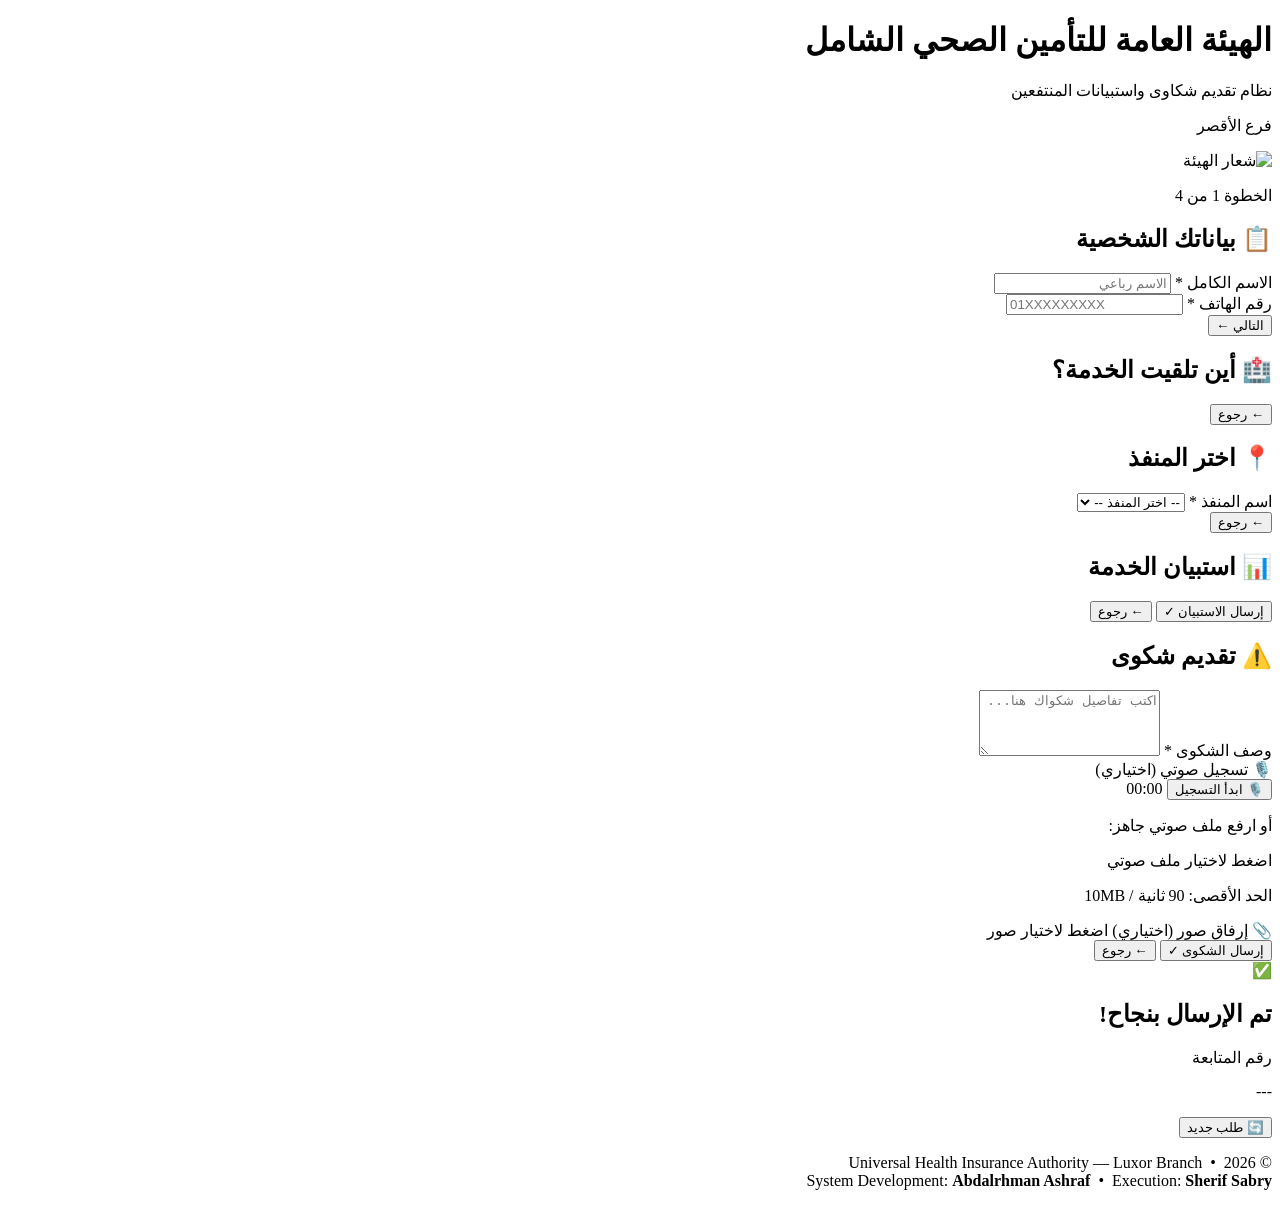
==== index.html @ 2ef4ee2d "Add files via upload" ====
<!DOCTYPE html>
<html lang="ar" dir="rtl">
<head>
<meta charset="UTF-8">
<meta name="viewport" content="width=device-width,initial-scale=1,maximum-scale=1">
<meta name="theme-color" content="#0056B3">
<title>التأمين الصحي الشامل — فرع الأقصر</title>
<link rel="stylesheet" href="styles.css">
</head>
<body>

<header class="app-header">
  <div class="header-inner">

    <!-- النصوص على اليمين -->
    <div class="hdr-text">
      <h1>الهيئة العامة للتأمين الصحي الشامل</h1>
      <p class="hdr-sub">نظام تقديم شكاوى واستبيانات المنتفعين</p>
      <p class="hdr-branch" id="branchName">فرع الأقصر</p>
    </div>

    <!-- اللوجو على اليسار -->
    <div class="logo-wrap">
      <img src="https://upload.wikimedia.org/wikipedia/ar/a/ab/%D8%A7%D9%84%D9%87%D9%8A%D8%A6%D8%A9_%D8%A7%D9%84%D8%B9%D8%A7%D9%85%D8%A9_%D9%84%D9%84%D8%AA%D8%A3%D9%85%D9%8A%D9%86_%D8%A7%D9%84%D8%B5%D8%AD%D9%8A_%D8%A7%D9%84%D8%B4%D8%A7%D9%85%D9%84_%28%D9%85%D8%B5%D8%B1%29.png"
           alt="شعار الهيئة" class="logo-img">
    </div>

  </div>
  <div class="progress-wrap">
    <div class="progress-bar" id="progressBar" style="width:25%"></div>
  </div>
  <p class="steps-label" id="stepLabel">الخطوة 1 من 4</p>
</header>


<div class="container">

  <!-- STEP 1 -->
  <div class="card step active" id="step1">
    <h2>📋 بياناتك الشخصية</h2>

    <div class="form-group">
      <label>الاسم الكامل <span class="req">*</span></label>
      <input type="text" id="name" placeholder="الاسم رباعي">
      <span class="field-err" id="err-name"></span>
    </div>
    <div class="form-group">
      <label>رقم الهاتف <span class="req">*</span></label>
      <input type="tel" id="phone" maxlength="11" placeholder="01XXXXXXXXX" inputmode="numeric">
      <span class="field-err" id="err-phone"></span>
    </div>
    <button class="btn-primary" onclick="goStep2()">التالي ←</button>
  </div>

  <!-- STEP 2 -->
  <div class="card step" id="step2">
    <h2>🏥 أين تلقيت الخدمة؟</h2>
    <div class="category-grid" id="categoryGrid">
      <div class="loading-inline"><div class="spinner sm"></div></div>
    </div>
    <button class="btn-ghost" onclick="goStep(1)">← رجوع</button>
  </div>

  <!-- STEP 3 -->
  <div class="card step" id="step3">
    <h2>📍 اختر المنفذ</h2>
    <div class="form-group">
      <label>اسم المنفذ <span class="req">*</span></label>
      <select id="providerSelect" onchange="providerChanged()">
        <option value="">-- اختر المنفذ --</option>
      </select>
    </div>
    <div class="action-btns" id="actionBtns" style="display:none">
      <button class="btn-survey" onclick="goSurvey()">
        <span class="ab-icon">📊</span>
        <span class="ab-title">استبيان الخدمة</span>
        <span class="ab-sub">دقيقتان فقط</span>
      </button>
      <button class="btn-complaint" onclick="goComplaint()">
        <span class="ab-icon">⚠️</span>
        <span class="ab-title">تقديم شكوى</span>
        <span class="ab-sub">نتابع خلال 48 ساعة</span>
      </button>
    </div>
    <button class="btn-ghost" onclick="goStep(2)">← رجوع</button>
  </div>

  <!-- STEP 4A: استبيان -->
  <div class="card step" id="step4survey">
    <h2>📊 استبيان الخدمة</h2>
    <div id="surveyQuestions">
      <div class="loading-inline"><div class="spinner sm"></div></div>
    </div>
    <button class="btn-primary" id="surveyBtn" onclick="submitSurvey()">إرسال الاستبيان ✓</button>
    <button class="btn-ghost" onclick="goStep(3)">← رجوع</button>
  </div>

  <!-- STEP 4B: شكوى -->
  <div class="card step" id="step4complaint">
    <h2>⚠️ تقديم شكوى</h2>
    <div class="form-group">
      <label>وصف الشكوى <span class="req">*</span></label>
      <textarea id="complaintText" rows="4" placeholder="اكتب تفاصيل شكواك هنا..."></textarea>
    </div>
    <div class="audio-section">
      <label>🎙️ تسجيل صوتي (اختياري)</label>
      <div class="audio-controls">
        <button class="btn-mic" id="micBtn" onclick="toggleRecord()">🎙️ ابدأ التسجيل</button>
        <span class="rec-timer" id="recTimer">00:00</span>
      </div>
      <audio id="audioPlayer" controls style="display:none;width:100%;margin-top:8px"></audio>
      <p class="hint">أو ارفع ملف صوتي جاهز:</p>
      <label class="upload-area" for="audioFileInput">
        <span id="audioFileLabel">اضغط لاختيار ملف صوتي</span>
        <input type="file" id="audioFileInput" accept="audio/*" capture="user"
               style="display:none" onchange="handleAudioFile(this)">
      </label>
      <p class="hint">الحد الأقصى: 90 ثانية / 10MB</p>
    </div>
    <div class="form-group">
      <label>📎 إرفاق صور (اختياري)</label>
      <label class="upload-area" for="imgInput">
        <span id="uploadLabel">اضغط لاختيار صور</span>
        <input type="file" id="imgInput" accept="image/*" multiple
               style="display:none" onchange="previewImages()">
      </label>
      <div id="previewContainer" class="preview-grid"></div>
    </div>
    <button class="btn-primary" id="complaintBtn" onclick="submitComplaint()">إرسال الشكوى ✓</button>
    <button class="btn-ghost" onclick="goStep(3)">← رجوع</button>
  </div>

  <!-- SUCCESS -->
  <div class="card step" id="stepSuccess">
    <div class="success-screen">
      <div class="success-icon">✅</div>
      <h2 id="successTitle">تم الإرسال بنجاح!</h2>
      <div class="ticket-box">
        <p>رقم المتابعة</p>
        <div id="ticketId" class="ticket-num">---</div>
      </div>
      <p id="successMsg" class="success-msg"></p>
      <button class="btn-primary" onclick="resetApp()">🔄 طلب جديد</button>
    </div>
  </div>

</div>

<div id="loadingOverlay" class="loading-overlay" style="display:none">
  <div class="loading-box"><div class="spinner"></div><p>جارٍ الإرسال...</p></div>
</div>

<footer class="app-footer">
  <div class="footer-inner">
    <span class="footer-rule"></span>
    <p class="footer-txt">
      &copy; 2026 &nbsp;&bull;&nbsp; Universal Health Insurance Authority &mdash; Luxor Branch<br>
      System Development: <strong>Abdalrhman Ashraf</strong> &nbsp;&bull;&nbsp; Execution: <strong>Sherif Sabry</strong>
    </p>
    <span class="footer-rule"></span>
  </div>
</footer>

<script src="config.js?v=4"></script>
<script src="data.js"></script>
<script src="scripts.js"></script>
</body>
</html>
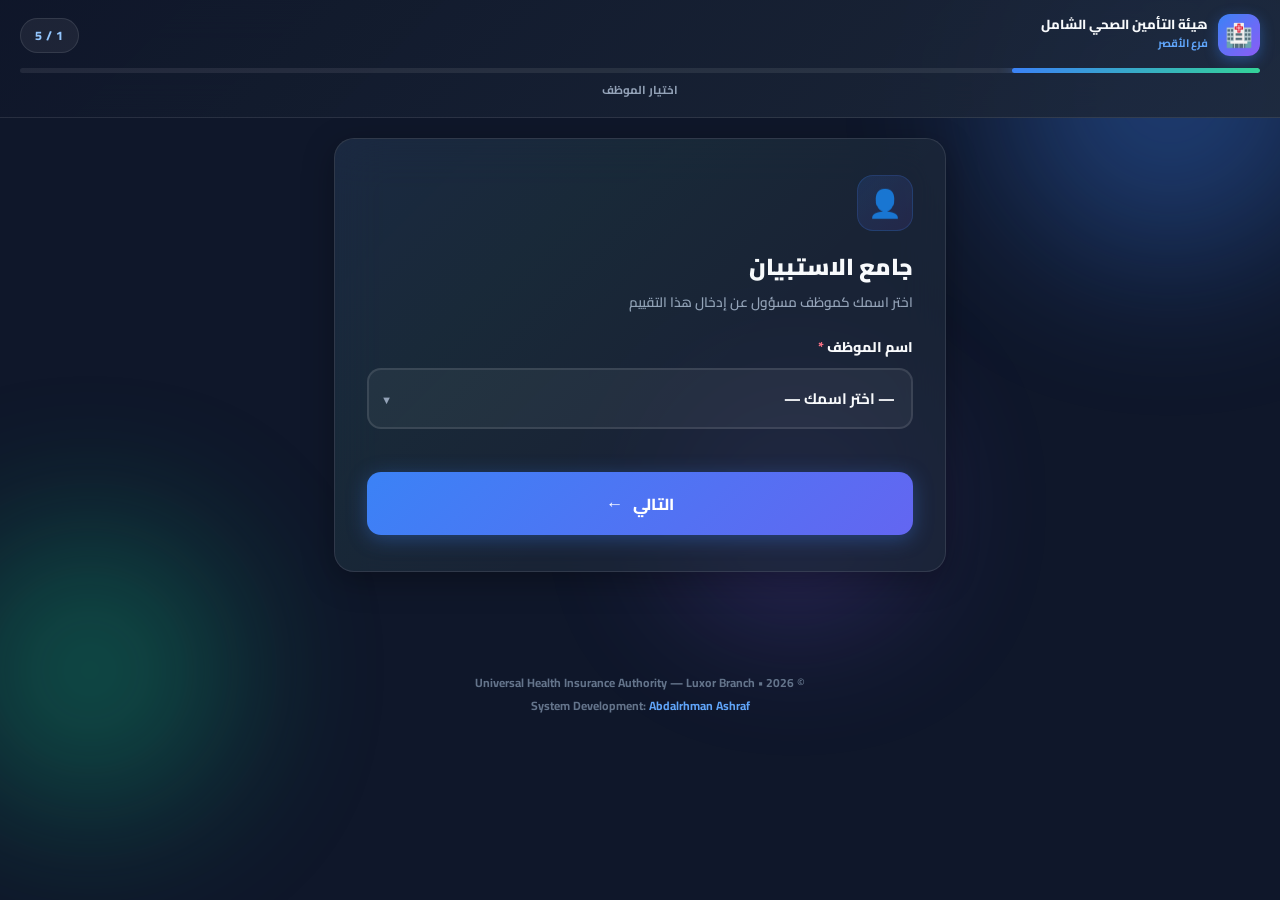
==== commit 60bb521a: "Add files via upload" ====
--- a/index.html
+++ b/index.html
@@ -1,168 +1,167 @@
 <!DOCTYPE html>
 <html lang="ar" dir="rtl">
 <head>
-<meta charset="UTF-8">
-<meta name="viewport" content="width=device-width,initial-scale=1,maximum-scale=1">
-<meta name="theme-color" content="#0056B3">
-<title>التأمين الصحي الشامل — فرع الأقصر</title>
-<link rel="stylesheet" href="styles.css">
+  <meta charset="UTF-8">
+  <meta name="viewport" content="width=device-width, initial-scale=1.0, maximum-scale=5.0, user-scalable=yes">
+  <meta name="theme-color" content="#0F172A">
+  <meta name="apple-mobile-web-app-capable" content="yes">
+  <meta name="apple-mobile-web-app-status-bar-style" content="black-translucent">
+  <title>استبيان رضا المنتفعين — UHIA الأقصر</title>
+  <meta name="description" content="نظام تقييم رضا المنتفعين — الهيئة العامة للتأمين الصحي الشامل، فرع الأقصر">
+  <link rel="preconnect" href="https://fonts.googleapis.com">
+  <link rel="preconnect" href="https://fonts.gstatic.com" crossorigin>
+  <link href="https://fonts.googleapis.com/css2?family=Cairo:wght@400;600;700;800;900&display=swap" rel="stylesheet">
+  <link rel="stylesheet" href="styles.css?v=50">
 </head>
 <body>
 
-<header class="app-header">
-  <div class="header-inner">
+<!-- ══ Animated BG Blobs ══ -->
+<div class="bg-blobs" aria-hidden="true">
+  <div class="blob blob-1"></div>
+  <div class="blob blob-2"></div>
+  <div class="blob blob-3"></div>
+</div>
 
-    <!-- النصوص على اليمين -->
-    <div class="hdr-text">
-      <h1>الهيئة العامة للتأمين الصحي الشامل</h1>
-      <p class="hdr-sub">نظام تقديم شكاوى واستبيانات المنتفعين</p>
-      <p class="hdr-branch" id="branchName">فرع الأقصر</p>
+<!-- ══ HEADER ══ -->
+<header class="app-header" id="appHeader">
+  <div class="header-top">
+    <div class="header-brand">
+      <div class="logo-badge">🏥</div>
+      <div class="brand-text">
+        <span class="brand-name">هيئة التأمين الصحي الشامل</span>
+        <span class="brand-branch">فرع الأقصر</span>
+      </div>
     </div>
-
-    <!-- اللوجو على اليسار -->
-    <div class="logo-wrap">
-      <img src="https://upload.wikimedia.org/wikipedia/ar/a/ab/%D8%A7%D9%84%D9%87%D9%8A%D8%A6%D8%A9_%D8%A7%D9%84%D8%B9%D8%A7%D9%85%D8%A9_%D9%84%D9%84%D8%AA%D8%A3%D9%85%D9%8A%D9%86_%D8%A7%D9%84%D8%B5%D8%AD%D9%8A_%D8%A7%D9%84%D8%B4%D8%A7%D9%85%D9%84_%28%D9%85%D8%B5%D8%B1%29.png"
-           alt="شعار الهيئة" class="logo-img">
-    </div>
-
+    <div class="step-badge" id="stepBadge">1 / 5</div>
   </div>
-  <div class="progress-wrap">
-    <div class="progress-bar" id="progressBar" style="width:25%"></div>
+  <div class="progress-track">
+    <div class="progress-fill" id="progressBar"></div>
+    <div class="progress-glow" id="progressGlow"></div>
   </div>
-  <p class="steps-label" id="stepLabel">الخطوة 1 من 4</p>
+  <p class="step-desc" id="stepLabel">اختيار الموظف</p>
 </header>
 
+<!-- ══ MAIN ══ -->
+<main class="container">
 
-<div class="container">
-
-  <!-- STEP 1 -->
+  <!-- ═══ STEP 1: الموظف ═══ -->
   <div class="card step active" id="step1">
-    <h2>📋 بياناتك الشخصية</h2>
-
+    <div class="card-icon">👤</div>
+    <h2>جامع الاستبيان</h2>
+    <p class="card-desc">اختر اسمك كموظف مسؤول عن إدخال هذا التقييم</p>
     <div class="form-group">
-      <label>الاسم الكامل <span class="req">*</span></label>
-      <input type="text" id="name" placeholder="الاسم رباعي">
-      <span class="field-err" id="err-name"></span>
+      <label for="employeeSelect">اسم الموظف <span class="req">*</span></label>
+      <div class="select-wrap">
+        <select id="employeeSelect">
+          <option value="">— اختر اسمك —</option>
+        </select>
+        <span class="select-arrow">▼</span>
+      </div>
+      <span class="field-err" id="err-employee"></span>
     </div>
-    <div class="form-group">
-      <label>رقم الهاتف <span class="req">*</span></label>
-      <input type="tel" id="phone" maxlength="11" placeholder="01XXXXXXXXX" inputmode="numeric">
-      <span class="field-err" id="err-phone"></span>
-    </div>
-    <button class="btn-primary" onclick="goStep2()">التالي ←</button>
+    <button class="btn-next" onclick="goStep2()">
+      <span>التالي</span>
+      <span class="btn-arrow">←</span>
+    </button>
   </div>
 
-  <!-- STEP 2 -->
+  <!-- ═══ STEP 2: القطاع ═══ -->
   <div class="card step" id="step2">
-    <h2>🏥 أين تلقيت الخدمة؟</h2>
-    <div class="category-grid" id="categoryGrid">
-      <div class="loading-inline"><div class="spinner sm"></div></div>
-    </div>
-    <button class="btn-ghost" onclick="goStep(1)">← رجوع</button>
+    <div class="card-icon">🏢</div>
+    <h2>القطاع الصحي</h2>
+    <p class="card-desc">حدد القطاع الذي يتلقى فيه المنتفع الخدمة</p>
+    <div class="grid-2" id="sectorGrid"></div>
+    <button class="btn-back" onclick="goStep(1)">← رجوع</button>
   </div>
 
-  <!-- STEP 3 -->
+  <!-- ═══ STEP 3: نوع المنشأة ═══ -->
   <div class="card step" id="step3">
-    <h2>📍 اختر المنفذ</h2>
+    <div class="card-icon">🏥</div>
+    <h2>نوع المنشأة</h2>
+    <p class="card-desc">حدد نوع المنشأة أو القسم</p>
+    <div class="grid-2" id="categoryGrid"></div>
+    <button class="btn-back" onclick="goStep(2)">← رجوع</button>
+  </div>
+
+  <!-- ═══ STEP 4: المنشأة ═══ -->
+  <div class="card step" id="step4">
+    <div class="card-icon">📍</div>
+    <h2>اسم المنشأة</h2>
+    <p class="card-desc">اختر المنشأة الصحية التي يُقيّمها المنتفع</p>
     <div class="form-group">
-      <label>اسم المنفذ <span class="req">*</span></label>
-      <select id="providerSelect" onchange="providerChanged()">
-        <option value="">-- اختر المنفذ --</option>
-      </select>
+      <label for="providerSelect">المنشأة <span class="req">*</span></label>
+      <div class="select-wrap">
+        <select id="providerSelect" onchange="providerChanged()">
+          <option value="">— اختر المنشأة —</option>
+        </select>
+        <span class="select-arrow">▼</span>
+      </div>
     </div>
-    <div class="action-btns" id="actionBtns" style="display:none">
-      <button class="btn-survey" onclick="goSurvey()">
-        <span class="ab-icon">📊</span>
-        <span class="ab-title">استبيان الخدمة</span>
-        <span class="ab-sub">دقيقتان فقط</span>
-      </button>
-      <button class="btn-complaint" onclick="goComplaint()">
-        <span class="ab-icon">⚠️</span>
-        <span class="ab-title">تقديم شكوى</span>
-        <span class="ab-sub">نتابع خلال 48 ساعة</span>
+    <div id="actionBtns" style="display:none">
+      <button class="btn-next btn-start-survey" onclick="goSurvey()">
+        <span>📝 بدء الاستبيان</span>
+        <span class="btn-arrow">←</span>
       </button>
     </div>
-    <button class="btn-ghost" onclick="goStep(2)">← رجوع</button>
+    <button class="btn-back" onclick="goStep(3)">← رجوع</button>
   </div>
 
-  <!-- STEP 4A: استبيان -->
-  <div class="card step" id="step4survey">
-    <h2>📊 استبيان الخدمة</h2>
-    <div id="surveyQuestions">
-      <div class="loading-inline"><div class="spinner sm"></div></div>
-    </div>
-    <button class="btn-primary" id="surveyBtn" onclick="submitSurvey()">إرسال الاستبيان ✓</button>
-    <button class="btn-ghost" onclick="goStep(3)">← رجوع</button>
+  <!-- ═══ STEP 5: الاستبيان ═══ -->
+  <div class="card step card-survey" id="step5survey">
+    <div class="card-icon">📊</div>
+    <h2>استبيان رضا المنتفع</h2>
+    <p class="card-desc">جميع الأسئلة إلزامية — أجب بصدق لمساعدتنا على تحسين الخدمة</p>
+    <div id="surveyQuestions"></div>
+    <button class="btn-next btn-submit" id="surveyBtn" onclick="submitSurvey()">
+      <span>إرسال التقييم</span>
+      <span class="btn-arrow">✅</span>
+    </button>
+    <button class="btn-back" onclick="goStep(4)">← رجوع</button>
   </div>
 
-  <!-- STEP 4B: شكوى -->
-  <div class="card step" id="step4complaint">
-    <h2>⚠️ تقديم شكوى</h2>
-    <div class="form-group">
-      <label>وصف الشكوى <span class="req">*</span></label>
-      <textarea id="complaintText" rows="4" placeholder="اكتب تفاصيل شكواك هنا..."></textarea>
-    </div>
-    <div class="audio-section">
-      <label>🎙️ تسجيل صوتي (اختياري)</label>
-      <div class="audio-controls">
-        <button class="btn-mic" id="micBtn" onclick="toggleRecord()">🎙️ ابدأ التسجيل</button>
-        <span class="rec-timer" id="recTimer">00:00</span>
+  <!-- ═══ SUCCESS ═══ -->
+  <div class="card step" id="stepOk">
+    <div class="success-content">
+      <div class="success-checkmark">
+        <div class="check-circle">
+          <div class="check-icon">✓</div>
+        </div>
       </div>
-      <audio id="audioPlayer" controls style="display:none;width:100%;margin-top:8px"></audio>
-      <p class="hint">أو ارفع ملف صوتي جاهز:</p>
-      <label class="upload-area" for="audioFileInput">
-        <span id="audioFileLabel">اضغط لاختيار ملف صوتي</span>
-        <input type="file" id="audioFileInput" accept="audio/*" capture="user"
-               style="display:none" onchange="handleAudioFile(this)">
-      </label>
-      <p class="hint">الحد الأقصى: 90 ثانية / 10MB</p>
-    </div>
-    <div class="form-group">
-      <label>📎 إرفاق صور (اختياري)</label>
-      <label class="upload-area" for="imgInput">
-        <span id="uploadLabel">اضغط لاختيار صور</span>
-        <input type="file" id="imgInput" accept="image/*" multiple
-               style="display:none" onchange="previewImages()">
-      </label>
-      <div id="previewContainer" class="preview-grid"></div>
-    </div>
-    <button class="btn-primary" id="complaintBtn" onclick="submitComplaint()">إرسال الشكوى ✓</button>
-    <button class="btn-ghost" onclick="goStep(3)">← رجوع</button>
-  </div>
-
-  <!-- SUCCESS -->
-  <div class="card step" id="stepSuccess">
-    <div class="success-screen">
-      <div class="success-icon">✅</div>
-      <h2 id="successTitle">تم الإرسال بنجاح!</h2>
-      <div class="ticket-box">
-        <p>رقم المتابعة</p>
-        <div id="ticketId" class="ticket-num">---</div>
+      <h2 id="successTitle" class="success-title">تم الإرسال بنجاح!</h2>
+      <p id="successMsg" class="success-msg">
+        شكراً على مساهمتك في تحسين جودة<br>الخدمات الصحية بمحافظة الأقصر
+      </p>
+      <div class="confetti" aria-hidden="true">
+        <span>🎉</span><span>✨</span><span>🌟</span><span>💫</span><span>🎊</span>
       </div>
-      <p id="successMsg" class="success-msg"></p>
-      <button class="btn-primary" onclick="resetApp()">🔄 طلب جديد</button>
+      <button class="btn-next" onclick="resetApp()">🔄 تقييم منتفع جديد</button>
     </div>
   </div>
 
+</main>
+
+<!-- ══ LOADING ══ -->
+<div id="loadingOverlay" class="loading-overlay" style="display:none">
+  <div class="loading-box">
+    <div class="loader">
+      <div class="loader-ring"></div>
+      <div class="loader-ring"></div>
+      <div class="loader-ring"></div>
+    </div>
+    <p>جارٍ إرسال التقييم...</p>
+  </div>
 </div>
 
-<div id="loadingOverlay" class="loading-overlay" style="display:none">
-  <div class="loading-box"><div class="spinner"></div><p>جارٍ الإرسال...</p></div>
-</div>
-
+<!-- ══ FOOTER ══ -->
 <footer class="app-footer">
-  <div class="footer-inner">
-    <span class="footer-rule"></span>
-    <p class="footer-txt">
-      &copy; 2026 &nbsp;&bull;&nbsp; Universal Health Insurance Authority &mdash; Luxor Branch<br>
-      System Development: <strong>Abdalrhman Ashraf</strong> &nbsp;&bull;&nbsp; Execution: <strong>Sherif Sabry</strong>
-    </p>
-    <span class="footer-rule"></span>
-  </div>
+  <p class="footer-txt">
+    &copy; 2026 &bull; Universal Health Insurance Authority — Luxor Branch<br>
+    System Development: <strong>Abdalrhman Ashraf</strong>
+  </p>
 </footer>
 
-<script src="config.js?v=4"></script>
-<script src="data.js"></script>
-<script src="scripts.js"></script>
+<script src="config.js?v=50"></script>
+<script src="data.js?v=50"></script>
+<script src="scripts.js?v=50"></script>
 </body>
 </html>
--- a/styles.css
+++ b/styles.css
@@ -0,0 +1,375 @@
+/* ================================================================
+   UHIA Luxor v5.0 — Ultra-Premium Dark Glassmorphism Theme
+   High performance • 60fps animations • Mobile-first responsive
+   ================================================================ */
+@import url('https://fonts.googleapis.com/css2?family=Cairo:wght@400;600;700;800;900&display=swap');
+
+/* ── Reset & Variables ── */
+*,*::before,*::after{box-sizing:border-box;margin:0;padding:0}
+:root{
+  --dark-900:#0F172A; --dark-800:#1E293B; --dark-700:#334155; --dark-600:#475569;
+  --blue-500:#3B82F6; --blue-400:#60A5FA; --blue-300:#93C5FD;
+  --emerald-500:#10B981; --emerald-400:#34D399;
+  --rose-500:#F43F5E; --rose-400:#FB7185;
+  --amber-400:#FBBF24; --amber-300:#FCD34D;
+  --glass:rgba(30,41,59,0.72); --glass-light:rgba(255,255,255,0.06);
+  --glass-border:rgba(255,255,255,0.1);
+  --text:#F8FAFC; --text-muted:#94A3B8; --text-dim:#64748B;
+  --shadow:0 8px 32px rgba(0,0,0,0.3);
+  --radius:20px; --radius-sm:14px; --radius-xs:10px;
+  --transition:all .28s cubic-bezier(.4,0,.2,1);
+}
+
+/* ── Body ── */
+body{
+  font-family:'Cairo',sans-serif;
+  background:var(--dark-900);
+  color:var(--text);
+  min-height:100vh;min-height:100dvh;
+  direction:rtl;
+  overflow-x:hidden;
+  -webkit-font-smoothing:antialiased;
+  -webkit-tap-highlight-color:transparent;
+}
+
+/* ── Animated Background Blobs ── */
+.bg-blobs{position:fixed;inset:0;z-index:0;pointer-events:none;overflow:hidden}
+.blob{position:absolute;border-radius:50%;filter:blur(80px);opacity:.35;will-change:transform}
+.blob-1{width:340px;height:340px;background:var(--blue-500);top:-80px;right:-60px;animation:float1 18s ease-in-out infinite}
+.blob-2{width:280px;height:280px;background:var(--emerald-500);bottom:10%;left:-50px;animation:float2 22s ease-in-out infinite}
+.blob-3{width:200px;height:200px;background:#8B5CF6;top:45%;right:30%;animation:float3 20s ease-in-out infinite}
+@keyframes float1{0%,100%{transform:translate(0,0) scale(1)}33%{transform:translate(40px,60px) scale(1.1)}66%{transform:translate(-30px,30px) scale(.95)}}
+@keyframes float2{0%,100%{transform:translate(0,0) scale(1)}50%{transform:translate(50px,-40px) scale(1.12)}}
+@keyframes float3{0%,100%{transform:translate(0,0)}33%{transform:translate(-40px,50px)}66%{transform:translate(30px,-30px)}}
+
+/* ── Header ── */
+.app-header{
+  position:sticky;top:0;z-index:200;
+  background:linear-gradient(135deg,rgba(15,23,42,.92),rgba(30,41,59,.88));
+  backdrop-filter:blur(20px);-webkit-backdrop-filter:blur(20px);
+  border-bottom:1px solid var(--glass-border);
+  padding:14px 20px 8px;
+}
+.header-top{display:flex;align-items:center;justify-content:space-between;margin-bottom:12px}
+.header-brand{display:flex;align-items:center;gap:10px}
+.logo-badge{
+  width:42px;height:42px;
+  display:flex;align-items:center;justify-content:center;
+  font-size:1.4rem;
+  background:linear-gradient(135deg,var(--blue-500),#8B5CF6);
+  border-radius:12px;
+  box-shadow:0 4px 14px rgba(59,130,246,.4);
+}
+.brand-text{display:flex;flex-direction:column;gap:1px}
+.brand-name{font-size:.82rem;font-weight:800;color:var(--text);line-height:1.2}
+.brand-branch{font-size:.68rem;font-weight:700;color:var(--blue-400)}
+
+.step-badge{
+  background:var(--glass-light);border:1px solid var(--glass-border);
+  padding:5px 14px;border-radius:20px;
+  font-size:.78rem;font-weight:800;color:var(--blue-300);
+  letter-spacing:.5px;
+}
+
+.progress-track{
+  height:5px;background:rgba(255,255,255,.08);border-radius:10px;
+  overflow:hidden;position:relative;margin-bottom:6px;
+}
+.progress-fill{
+  height:100%;width:20%;border-radius:10px;
+  background:linear-gradient(90deg,var(--blue-500),var(--emerald-400));
+  transition:width .5s cubic-bezier(.4,0,.2,1);
+  position:relative;z-index:1;
+}
+.progress-glow{
+  position:absolute;top:-2px;height:9px;width:20%;border-radius:10px;
+  background:linear-gradient(90deg,var(--blue-500),var(--emerald-400));
+  filter:blur(8px);opacity:.6;
+  transition:width .5s cubic-bezier(.4,0,.2,1);
+}
+.step-desc{
+  text-align:center;font-size:.72rem;font-weight:700;
+  color:var(--text-muted);padding-bottom:8px;
+}
+
+/* ── Container ── */
+.container{
+  max-width:600px;margin:20px auto;padding:0 14px 60px;
+  position:relative;z-index:1;
+}
+
+/* ── Cards ── */
+.card{
+  background:var(--glass);
+  backdrop-filter:blur(24px);-webkit-backdrop-filter:blur(24px);
+  border:1px solid var(--glass-border);
+  border-radius:var(--radius);
+  padding:28px 22px;
+  box-shadow:var(--shadow);
+  display:none;
+  position:relative;overflow:hidden;
+}
+.card::before{
+  content:'';position:absolute;inset:0;
+  background:linear-gradient(135deg,rgba(59,130,246,.06),rgba(16,185,129,.04),transparent 60%);
+  pointer-events:none;
+}
+.step.active{display:block;animation:cardIn .45s cubic-bezier(.16,1,.3,1)}
+@keyframes cardIn{from{opacity:0;transform:translateY(22px) scale(.98)}to{opacity:1;transform:none}}
+
+.card-icon{
+  width:56px;height:56px;
+  display:flex;align-items:center;justify-content:center;
+  font-size:1.7rem;
+  background:linear-gradient(135deg,rgba(59,130,246,.15),rgba(139,92,246,.1));
+  border:1px solid rgba(59,130,246,.2);
+  border-radius:16px;margin-bottom:14px;
+}
+.card h2{font-size:1.3rem;font-weight:900;margin-bottom:4px;color:var(--text)}
+.card-desc{font-size:.85rem;font-weight:600;color:var(--text-muted);margin-bottom:22px;line-height:1.5}
+
+/* ── Form Controls ── */
+.form-group{margin-bottom:20px}
+.form-group label{display:block;font-size:.88rem;font-weight:800;margin-bottom:8px;color:var(--text)}
+.req{color:var(--rose-400)}
+.field-err{display:block;font-size:.75rem;color:var(--rose-400);min-height:18px;margin-top:5px;font-weight:700}
+
+.select-wrap{position:relative}
+.select-wrap select{
+  width:100%;padding:14px 16px;padding-left:40px;
+  border:2px solid rgba(255,255,255,.1);border-radius:var(--radius-sm);
+  font-size:.95rem;font-family:'Cairo',sans-serif;font-weight:700;
+  background:rgba(255,255,255,.05);color:var(--text);
+  appearance:none;-webkit-appearance:none;cursor:pointer;
+  transition:var(--transition);
+}
+.select-wrap select:focus{outline:none;border-color:var(--blue-400);box-shadow:0 0 0 4px rgba(59,130,246,.15)}
+.select-wrap select.error{border-color:var(--rose-500)}
+.select-wrap select option{background:var(--dark-800);color:var(--text)}
+.select-arrow{
+  position:absolute;left:14px;top:50%;transform:translateY(-50%);
+  font-size:.7rem;color:var(--text-muted);pointer-events:none;
+}
+
+/* ── Buttons ── */
+.btn-next{
+  width:100%;padding:15px 20px;margin-top:12px;
+  display:flex;align-items:center;justify-content:center;gap:10px;
+  background:linear-gradient(135deg,var(--blue-500),#6366F1);
+  color:#fff;border:none;border-radius:var(--radius-sm);
+  font-size:1rem;font-weight:800;font-family:'Cairo',sans-serif;
+  cursor:pointer;position:relative;overflow:hidden;
+  box-shadow:0 4px 20px rgba(59,130,246,.35);
+  transition:var(--transition);
+}
+.btn-next::after{
+  content:'';position:absolute;inset:0;
+  background:linear-gradient(135deg,transparent,rgba(255,255,255,.1),transparent);
+  transform:translateX(-100%);transition:transform .5s;
+}
+.btn-next:hover::after{transform:translateX(100%)}
+.btn-next:hover{transform:translateY(-2px);box-shadow:0 8px 28px rgba(59,130,246,.45)}
+.btn-next:active{transform:scale(.98)}
+.btn-next:disabled{opacity:.4;cursor:not-allowed;transform:none}
+.btn-arrow{font-size:1.1rem}
+
+.btn-start-survey{background:linear-gradient(135deg,var(--emerald-500),#059669);box-shadow:0 4px 20px rgba(16,185,129,.35)}
+.btn-start-survey:hover{box-shadow:0 8px 28px rgba(16,185,129,.45)}
+.btn-submit{background:linear-gradient(135deg,var(--emerald-500),var(--blue-500));box-shadow:0 4px 20px rgba(16,185,129,.3)}
+
+.btn-back{
+  width:100%;padding:12px;margin-top:10px;
+  background:transparent;color:var(--text-dim);
+  border:1px solid rgba(255,255,255,.08);border-radius:var(--radius-sm);
+  font-size:.88rem;font-weight:700;font-family:'Cairo',sans-serif;
+  cursor:pointer;transition:var(--transition);
+}
+.btn-back:hover{background:rgba(255,255,255,.05);color:var(--text-muted);border-color:rgba(255,255,255,.15)}
+
+/* ── Selection Cards ── */
+.grid-2{display:grid;grid-template-columns:1fr 1fr;gap:12px;margin-bottom:16px}
+
+.selection-card{
+  border:2px solid rgba(255,255,255,.08);border-radius:18px;
+  padding:24px 14px;text-align:center;cursor:pointer;
+  background:rgba(255,255,255,.03);
+  transition:var(--transition);position:relative;overflow:hidden;
+}
+.selection-card::after{
+  content:'';position:absolute;inset:0;
+  background:radial-gradient(circle at center,rgba(59,130,246,.12),transparent 70%);
+  opacity:0;transition:opacity .3s;
+}
+.selection-card:hover::after{opacity:1}
+.selection-card:hover{
+  border-color:rgba(59,130,246,.3);
+  transform:translateY(-3px);
+  box-shadow:0 8px 24px rgba(0,0,0,.2);
+}
+.selection-card.selected{
+  border-color:var(--blue-400);
+  background:rgba(59,130,246,.1);
+  box-shadow:0 0 0 1px var(--blue-400),0 8px 24px rgba(59,130,246,.2);
+}
+.selection-card .icon{font-size:2.4rem;display:block;margin-bottom:10px;position:relative;z-index:1}
+.selection-card .title{font-size:.88rem;font-weight:800;color:var(--text);line-height:1.4;position:relative;z-index:1}
+
+#sectorGrid .selection-card{padding:32px 16px}
+#sectorGrid .icon{font-size:3.2rem}
+#sectorGrid .title{font-size:1.05rem}
+
+/* ── Survey Info Box ── */
+.survey-info-box{
+  background:linear-gradient(135deg,rgba(59,130,246,.08),rgba(139,92,246,.06));
+  border:1px solid rgba(59,130,246,.15);
+  border-radius:16px;padding:16px 18px;margin-bottom:22px;
+  display:grid;grid-template-columns:1fr 1fr;gap:10px 18px;
+}
+.sib-row{display:flex;flex-direction:column;gap:2px}
+.sib-label{font-size:.68rem;color:var(--text-dim);font-weight:700;text-transform:uppercase;letter-spacing:.5px}
+.sib-val{font-size:.88rem;color:var(--blue-300);font-weight:800}
+
+/* ── Section Title ── */
+.section-title{
+  font-size:.92rem;font-weight:900;color:var(--text);
+  background:linear-gradient(90deg,rgba(59,130,246,.1),transparent);
+  border-right:3px solid var(--blue-400);
+  padding:10px 14px;border-radius:var(--radius-xs);
+  margin:24px 0 14px;
+}
+
+/* ── Question Blocks ── */
+.q-block{
+  background:rgba(255,255,255,.04);
+  border:1px solid rgba(255,255,255,.07);
+  border-radius:16px;padding:20px 18px;margin-bottom:14px;
+  transition:border-color .2s,box-shadow .2s;
+}
+.q-block:hover{box-shadow:0 4px 16px rgba(0,0,0,.15)}
+.q-text{font-size:.92rem;font-weight:800;color:var(--text);margin-bottom:10px;line-height:1.65}
+.q-req{color:var(--rose-400)}
+.q-hint{
+  font-size:.73rem;color:var(--text-dim);font-weight:600;
+  background:rgba(255,255,255,.04);border-radius:8px;
+  padding:7px 10px;margin-bottom:14px;line-height:1.5;
+  border-right:2px solid var(--blue-500);
+}
+
+/* ── Rating 3 ── */
+.rating3-wrap{display:flex;gap:8px}
+.rating3-btn{
+  flex:1;display:flex;flex-direction:column;align-items:center;gap:8px;
+  padding:16px 8px;border:2px solid rgba(255,255,255,.08);
+  border-radius:16px;background:rgba(255,255,255,.03);
+  cursor:pointer;transition:var(--transition);
+}
+.rating3-btn:hover{transform:translateY(-2px);box-shadow:0 4px 14px rgba(0,0,0,.2)}
+.r3-icon{font-size:2rem;line-height:1}
+.r3-label{font-size:.72rem;font-weight:800;text-align:center;line-height:1.3;color:var(--text-muted)}
+
+.rating3-btn.opt-great.sel{border-color:var(--emerald-400);background:rgba(16,185,129,.15);box-shadow:0 0 0 1px var(--emerald-400),0 4px 14px rgba(16,185,129,.2)}
+.rating3-btn.opt-great.sel .r3-label{color:var(--emerald-400)}
+.rating3-btn.opt-good.sel{border-color:var(--blue-400);background:rgba(59,130,246,.15);box-shadow:0 0 0 1px var(--blue-400),0 4px 14px rgba(59,130,246,.2)}
+.rating3-btn.opt-good.sel .r3-label{color:var(--blue-400)}
+.rating3-btn.opt-bad.sel{border-color:var(--rose-400);background:rgba(244,63,94,.15);box-shadow:0 0 0 1px var(--rose-400),0 4px 14px rgba(244,63,94,.2)}
+.rating3-btn.opt-bad.sel .r3-label{color:var(--rose-400)}
+
+.rating3-btn.opt-great:hover{border-color:rgba(16,185,129,.4)}
+.rating3-btn.opt-good:hover{border-color:rgba(59,130,246,.4)}
+.rating3-btn.opt-bad:hover{border-color:rgba(244,63,94,.4)}
+
+/* ── Yes/No ── */
+.yesno-wrap{display:flex;gap:10px}
+.yesno-btn{
+  flex:1;padding:14px 10px;
+  border:2px solid rgba(255,255,255,.08);border-radius:14px;
+  background:rgba(255,255,255,.03);font-size:1rem;font-weight:800;
+  font-family:'Cairo',sans-serif;cursor:pointer;text-align:center;
+  color:var(--text-muted);transition:var(--transition);
+}
+.yesno-btn:hover{transform:translateY(-2px)}
+.yesno-btn.yes:hover{border-color:rgba(16,185,129,.4)}
+.yesno-btn.no:hover{border-color:rgba(244,63,94,.4)}
+.yesno-btn.yes.sel{border-color:var(--emerald-400);background:rgba(16,185,129,.15);color:var(--emerald-400);box-shadow:0 0 0 1px var(--emerald-400)}
+.yesno-btn.no.sel{border-color:var(--rose-400);background:rgba(244,63,94,.15);color:var(--rose-400);box-shadow:0 0 0 1px var(--rose-400)}
+
+/* ── Success ── */
+.success-content{text-align:center;padding:20px 0}
+.success-checkmark{margin-bottom:20px}
+.check-circle{
+  width:80px;height:80px;margin:0 auto;
+  border-radius:50%;display:flex;align-items:center;justify-content:center;
+  background:linear-gradient(135deg,var(--emerald-500),var(--emerald-400));
+  box-shadow:0 8px 30px rgba(16,185,129,.4);
+  animation:popIn .6s cubic-bezier(.16,1,.3,1);
+}
+.check-icon{font-size:2.2rem;color:#fff;font-weight:900}
+@keyframes popIn{0%{transform:scale(0);opacity:0}60%{transform:scale(1.15)}100%{transform:scale(1);opacity:1}}
+
+.success-title{font-size:1.5rem;font-weight:900;color:var(--emerald-400);margin-bottom:8px}
+.success-msg{font-size:.92rem;font-weight:700;color:var(--text-muted);line-height:1.7;margin-bottom:24px}
+
+.confetti{display:flex;justify-content:center;gap:14px;margin-bottom:20px}
+.confetti span{font-size:1.6rem;animation:confettiDrop 1.2s ease-out forwards;opacity:0}
+.confetti span:nth-child(1){animation-delay:.1s}
+.confetti span:nth-child(2){animation-delay:.25s}
+.confetti span:nth-child(3){animation-delay:.4s}
+.confetti span:nth-child(4){animation-delay:.55s}
+.confetti span:nth-child(5){animation-delay:.7s}
+@keyframes confettiDrop{0%{transform:translateY(-30px) rotate(0);opacity:0}50%{opacity:1}100%{transform:translateY(0) rotate(20deg);opacity:1}}
+
+/* ── Loading ── */
+.loading-overlay{
+  position:fixed;inset:0;z-index:9999;
+  background:rgba(15,23,42,.85);
+  backdrop-filter:blur(12px);-webkit-backdrop-filter:blur(12px);
+  display:flex;align-items:center;justify-content:center;
+}
+.loading-box{text-align:center}
+.loading-box p{margin-top:20px;font-weight:800;color:var(--text);font-size:1rem}
+.loader{position:relative;width:60px;height:60px;margin:0 auto}
+.loader-ring{
+  position:absolute;inset:0;border-radius:50%;
+  border:3px solid transparent;
+}
+.loader-ring:nth-child(1){border-top-color:var(--blue-400);animation:spin .9s linear infinite}
+.loader-ring:nth-child(2){border-right-color:var(--emerald-400);animation:spin 1.4s linear infinite reverse;inset:6px}
+.loader-ring:nth-child(3){border-bottom-color:#8B5CF6;animation:spin 1.8s linear infinite;inset:12px}
+@keyframes spin{to{transform:rotate(360deg)}}
+
+/* ── Footer ── */
+.app-footer{
+  text-align:center;padding:20px 16px 28px;
+  position:relative;z-index:1;
+}
+.footer-txt{font-size:.75rem;color:var(--text-dim);font-weight:700;line-height:1.9}
+.footer-txt strong{color:var(--blue-400)}
+
+/* ══ RESPONSIVE ══ */
+@media(max-width:520px){
+  .grid-2{grid-template-columns:1fr 1fr;gap:10px}
+  .survey-info-box{grid-template-columns:1fr;gap:8px}
+  .card{padding:22px 16px}
+  #sectorGrid .selection-card{padding:22px 12px}
+  #sectorGrid .icon{font-size:2.6rem}
+  .rating3-wrap{gap:6px}
+  .r3-icon{font-size:1.6rem}
+}
+@media(max-width:380px){
+  .grid-2{grid-template-columns:1fr}
+  .rating3-wrap{flex-direction:column;gap:8px}
+  .rating3-btn{flex-direction:row;padding:12px 16px;gap:12px}
+  .r3-icon{font-size:1.5rem}
+  .r3-label{font-size:.8rem}
+  .brand-name{font-size:.75rem}
+  .card h2{font-size:1.1rem}
+}
+@media(min-width:768px){
+  .container{max-width:640px}
+  .card{padding:36px 32px}
+  .card h2{font-size:1.45rem}
+  .q-text{font-size:1rem}
+}
+
+/* ── Utilities ── */
+.card-survey{padding-bottom:20px}
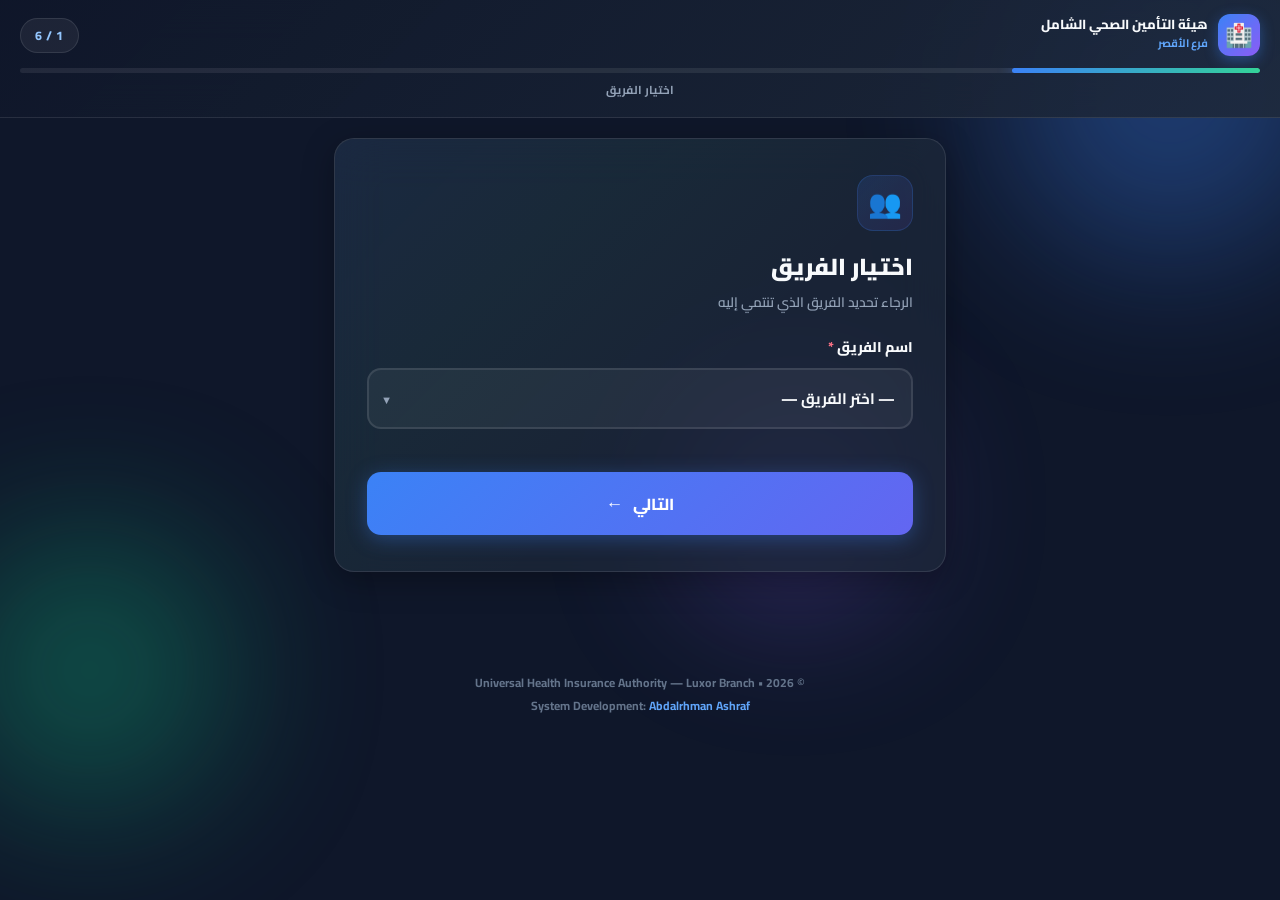
==== commit 93249750: "Add files via upload" ====
--- a/index.html
+++ b/index.html
@@ -32,32 +32,32 @@
         <span class="brand-branch">فرع الأقصر</span>
       </div>
     </div>
-    <div class="step-badge" id="stepBadge">1 / 5</div>
+    <div class="step-badge" id="stepBadge">1 / 6</div>
   </div>
   <div class="progress-track">
     <div class="progress-fill" id="progressBar"></div>
     <div class="progress-glow" id="progressGlow"></div>
   </div>
-  <p class="step-desc" id="stepLabel">اختيار الموظف</p>
+  <p class="step-desc" id="stepLabel">اختيار الفريق</p>
 </header>
 
 <!-- ══ MAIN ══ -->
 <main class="container">
 
-  <!-- ═══ STEP 1: الموظف ═══ -->
+  <!-- ═══ STEP 1: الفريق ═══ -->
   <div class="card step active" id="step1">
-    <div class="card-icon">👤</div>
-    <h2>جامع الاستبيان</h2>
-    <p class="card-desc">اختر اسمك كموظف مسؤول عن إدخال هذا التقييم</p>
+    <div class="card-icon">👥</div>
+    <h2>اختيار الفريق</h2>
+    <p class="card-desc">الرجاء تحديد الفريق الذي تنتمي إليه</p>
     <div class="form-group">
-      <label for="employeeSelect">اسم الموظف <span class="req">*</span></label>
+      <label for="teamSelect">اسم الفريق <span class="req">*</span></label>
       <div class="select-wrap">
-        <select id="employeeSelect">
-          <option value="">— اختر اسمك —</option>
+        <select id="teamSelect">
+          <option value="">— اختر الفريق —</option>
         </select>
         <span class="select-arrow">▼</span>
       </div>
-      <span class="field-err" id="err-employee"></span>
+      <span class="field-err" id="err-team"></span>
     </div>
     <button class="btn-next" onclick="goStep2()">
       <span>التالي</span>
@@ -65,26 +65,51 @@
     </button>
   </div>
 
-  <!-- ═══ STEP 2: القطاع ═══ -->
+  <!-- ═══ STEP 2: رقم الموظف ═══ -->
   <div class="card step" id="step2">
+    <div class="card-icon">👤</div>
+    <h2>رقم الموظف</h2>
+    <p class="card-desc">اختر رقمك التعريفي داخل الفريق</p>
+    <div class="form-group">
+      <label for="employeeSelect">رقم الموظف <span class="req">*</span></label>
+      <div class="select-wrap">
+        <select id="employeeSelect">
+          <option value="">— اختر رقمك —</option>
+          <option value="1">موظف رقم 1</option>
+          <option value="2">موظف رقم 2</option>
+          <option value="3">موظف رقم 3</option>
+        </select>
+        <span class="select-arrow">▼</span>
+      </div>
+      <span class="field-err" id="err-employee"></span>
+    </div>
+    <button class="btn-next" onclick="goStep3()">
+      <span>التالي</span>
+      <span class="btn-arrow">←</span>
+    </button>
+    <button class="btn-back" onclick="goStep(1)">← رجوع</button>
+  </div>
+
+  <!-- ═══ STEP 3: القطاع ═══ -->
+  <div class="card step" id="step3">
     <div class="card-icon">🏢</div>
     <h2>القطاع الصحي</h2>
     <p class="card-desc">حدد القطاع الذي يتلقى فيه المنتفع الخدمة</p>
     <div class="grid-2" id="sectorGrid"></div>
-    <button class="btn-back" onclick="goStep(1)">← رجوع</button>
+    <button class="btn-back" onclick="goStep(2)">← رجوع</button>
   </div>
 
-  <!-- ═══ STEP 3: نوع المنشأة ═══ -->
-  <div class="card step" id="step3">
+  <!-- ═══ STEP 4: نوع المنشأة ═══ -->
+  <div class="card step" id="step4">
     <div class="card-icon">🏥</div>
     <h2>نوع المنشأة</h2>
     <p class="card-desc">حدد نوع المنشأة أو القسم</p>
     <div class="grid-2" id="categoryGrid"></div>
-    <button class="btn-back" onclick="goStep(2)">← رجوع</button>
+    <button class="btn-back" onclick="goStep(3)">← رجوع</button>
   </div>
 
-  <!-- ═══ STEP 4: المنشأة ═══ -->
-  <div class="card step" id="step4">
+  <!-- ═══ STEP 5: المنشأة ═══ -->
+  <div class="card step" id="step5">
     <div class="card-icon">📍</div>
     <h2>اسم المنشأة</h2>
     <p class="card-desc">اختر المنشأة الصحية التي يُقيّمها المنتفع</p>
@@ -103,11 +128,11 @@
         <span class="btn-arrow">←</span>
       </button>
     </div>
-    <button class="btn-back" onclick="goStep(3)">← رجوع</button>
+    <button class="btn-back" onclick="goStep(4)">← رجوع</button>
   </div>
 
-  <!-- ═══ STEP 5: الاستبيان ═══ -->
-  <div class="card step card-survey" id="step5survey">
+  <!-- ═══ STEP 6: الاستبيان ═══ -->
+  <div class="card step card-survey" id="step6survey">
     <div class="card-icon">📊</div>
     <h2>استبيان رضا المنتفع</h2>
     <p class="card-desc">جميع الأسئلة إلزامية — أجب بصدق لمساعدتنا على تحسين الخدمة</p>
@@ -116,7 +141,7 @@
       <span>إرسال التقييم</span>
       <span class="btn-arrow">✅</span>
     </button>
-    <button class="btn-back" onclick="goStep(4)">← رجوع</button>
+    <button class="btn-back" onclick="goStep(5)">← رجوع</button>
   </div>
 
   <!-- ═══ SUCCESS ═══ -->
@@ -160,8 +185,8 @@
   </p>
 </footer>
 
-<script src="config.js?v=50"></script>
-<script src="data.js?v=50"></script>
-<script src="scripts.js?v=50"></script>
+<script src="config.js?v=60"></script>
+<script src="data.js?v=60"></script>
+<script src="scripts.js?v=60"></script>
 </body>
 </html>
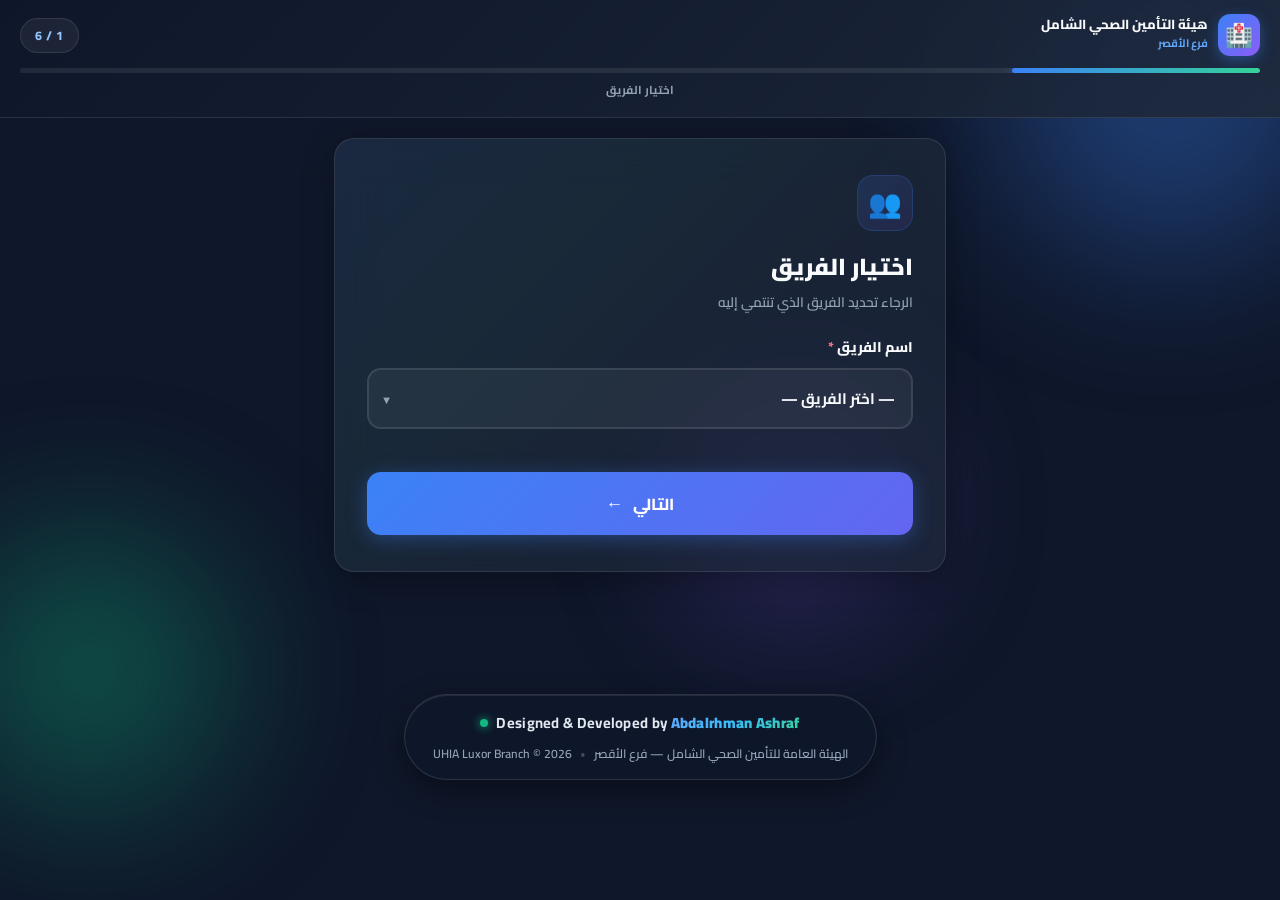
==== commit 556975ef: "Update surveys dashboard and dynamic notes data" ====
--- a/index.html
+++ b/index.html
@@ -135,8 +135,55 @@
   <div class="card step card-survey" id="step6survey">
     <div class="card-icon">📊</div>
     <h2>استبيان رضا المنتفع</h2>
-    <p class="card-desc">جميع الأسئلة إلزامية — أجب بصدق لمساعدتنا على تحسين الخدمة</p>
+    <p class="card-desc">أجب بصدق لمساعدتنا على تحسين الخدمة</p>
+    
+    <!-- لوحة إحصائيات المستشفى المستهدفة -->
+    <div id="statsBoard" class="stats-board" style="display:none;">
+      <div class="stat-card" id="cardStatTotal">
+        <span class="stat-icon">👥</span>
+        <div class="stat-info">
+          <span class="stat-label">متوسط التردد</span>
+          <strong class="stat-val" id="statTotal">--</strong>
+        </div>
+      </div>
+      <div class="stat-card" id="cardStatSample">
+        <span class="stat-icon">🎯</span>
+        <div class="stat-info">
+          <span class="stat-label">المستهدف (10%)</span>
+          <strong class="stat-val" id="statSample">--</strong>
+        </div>
+      </div>
+      <div class="stat-card">
+        <span class="stat-icon">📈</span>
+        <div class="stat-info">
+          <span class="stat-label">ما تم إنجازه</span>
+          <strong class="stat-val stat-done" id="statDone">
+            <span class="spinner-small"></span>
+          </strong>
+        </div>
+      </div>
+    </div>
+
     <div id="surveyQuestions"></div>
+
+    <!-- ═══ أهم الملاحظات والاقتراحات ═══ -->
+    <div class="notes-highlight-box" id="notesHighlightSection" style="display:none;">
+      <div class="notes-highlight-header">
+        <span>💡</span>
+        <div>
+          <strong>أبرز ما قاله المنتفعون من قبل</strong>
+          <p>المشكلات الأكثر تكراراً التي رصدها فريق الميدان</p>
+        </div>
+      </div>
+      <div class="notes-tags-grid" id="notesTagsGrid">
+        <span class="note-tag red">🔴 الازدحام وطول الانتظار</span>
+        <span class="note-tag orange">🟠 نقص الأدوية وعدم صرفها</span>
+        <span class="note-tag orange">🟠 سوء معاملة طاقم الأمن</span>
+        <span class="note-tag yellow">🟡 صعوبة الحجز عبر الخط الساخن</span>
+        <span class="note-tag yellow">🟡 سوء الخدمة الطبية والإهمال</span>
+      </div>
+    </div>
+
     <button class="btn-next btn-submit" id="surveyBtn" onclick="submitSurvey()">
       <span>إرسال التقييم</span>
       <span class="btn-arrow">✅</span>
@@ -156,6 +203,42 @@
       <p id="successMsg" class="success-msg">
         شكراً على مساهمتك في تحسين جودة<br>الخدمات الصحية بمحافظة الأقصر
       </p>
+
+      <!-- ═══ ملخص أهم الملاحظات في صفحة النجاح ═══ -->
+      <div class="success-notes-summary">
+        <h3>📊 أبرز ما رصده الاستبيان اليوم</h3>
+        <div class="summary-items">
+          <div class="summary-item red">
+            <span class="summary-icon">⏱️</span>
+            <div>
+              <strong>الازدحام وطول الانتظار</strong>
+              <small>الأكثر تكراراً في ملاحظات المنتفعين</small>
+            </div>
+          </div>
+          <div class="summary-item orange">
+            <span class="summary-icon">💊</span>
+            <div>
+              <strong>نقص الأدوية</strong>
+              <small>شكوى متكررة خاصةً بمستشفى طيبة</small>
+            </div>
+          </div>
+          <div class="summary-item orange">
+            <span class="summary-icon">🛡️</span>
+            <div>
+              <strong>سوء معاملة طاقم الأمن</strong>
+              <small>رُصدت في أكثر من منشأة</small>
+            </div>
+          </div>
+          <div class="summary-item yellow">
+            <span class="summary-icon">📞</span>
+            <div>
+              <strong>بطء الخط الساخن للحجز</strong>
+              <small>انتظار قد يصل لشهر أو أكثر</small>
+            </div>
+          </div>
+        </div>
+      </div>
+
       <div class="confetti" aria-hidden="true">
         <span>🎉</span><span>✨</span><span>🌟</span><span>💫</span><span>🎊</span>
       </div>
@@ -178,11 +261,18 @@
 </div>
 
 <!-- ══ FOOTER ══ -->
-<footer class="app-footer">
-  <p class="footer-txt">
-    &copy; 2026 &bull; Universal Health Insurance Authority — Luxor Branch<br>
-    System Development: <strong>Abdalrhman Ashraf</strong>
-  </p>
+<footer class="custom-app-footer">
+  <div class="footer-glass-box">
+    <div class="footer-dev-badge">
+      <span class="pulse-dot"></span>
+      <span>Designed &amp; Developed by <strong>Abdalrhman Ashraf</strong></span>
+    </div>
+    <div class="footer-sub-text">
+      <span>الهيئة العامة للتأمين الصحي الشامل — فرع الأقصر</span>
+      <span class="footer-sep">•</span>
+      <span>UHIA Luxor Branch &copy; 2026</span>
+    </div>
+  </div>
 </footer>
 
 <script src="config.js?v=60"></script>
--- a/styles.css
+++ b/styles.css
@@ -218,6 +218,65 @@
 #sectorGrid .icon{font-size:3.2rem}
 #sectorGrid .title{font-size:1.05rem}
 
+/* ── Stats Board ── */
+.stats-board {
+  background: linear-gradient(135deg, rgba(30,41,59,0.8), rgba(15,23,42,0.9));
+  border: 1px solid rgba(59,130,246,0.25);
+  border-radius: 16px;
+  padding: 16px;
+  margin-bottom: 24px;
+  display: grid;
+  grid-template-columns: repeat(3, 1fr);
+  gap: 12px;
+  box-shadow: inset 0 2px 10px rgba(255,255,255,0.02), 0 4px 15px rgba(0,0,0,0.2);
+}
+.stat-card {
+  display: flex;
+  align-items: center;
+  gap: 10px;
+  padding: 10px;
+  background: rgba(255,255,255,0.03);
+  border-radius: 12px;
+  border: 1px solid rgba(255,255,255,0.05);
+}
+.stat-icon {
+  font-size: 1.5rem;
+  background: rgba(59,130,246,0.15);
+  padding: 8px;
+  border-radius: 10px;
+}
+.stat-info {
+  display: flex;
+  flex-direction: column;
+}
+.stat-label {
+  font-size: 0.65rem;
+  color: var(--text-muted);
+  font-weight: 700;
+  margin-bottom: 2px;
+}
+.stat-val {
+  font-size: 1rem;
+  font-weight: 900;
+  color: var(--blue-300);
+}
+.stat-done {
+  color: var(--emerald-400);
+}
+.spinner-small {
+  display: inline-block;
+  width: 14px;
+  height: 14px;
+  border: 2px solid rgba(255,255,255,0.2);
+  border-radius: 50%;
+  border-top-color: #fff;
+  animation: spin 1s linear infinite;
+}
+@media (max-width: 480px) {
+  .stats-board { grid-template-columns: 1fr; gap: 8px; padding: 12px; }
+  .stat-card { padding: 8px; }
+}
+
 /* ── Survey Info Box ── */
 .survey-info-box{
   background:linear-gradient(135deg,rgba(59,130,246,.08),rgba(139,92,246,.06));
@@ -248,6 +307,24 @@
 .q-block:hover{box-shadow:0 4px 16px rgba(0,0,0,.15)}
 .q-text{font-size:.92rem;font-weight:800;color:var(--text);margin-bottom:10px;line-height:1.65}
 .q-req{color:var(--rose-400)}
+textarea.q-textarea {
+  width: 100%;
+  background: rgba(0,0,0,0.2);
+  border: 1px solid rgba(255,255,255,0.1);
+  border-radius: 12px;
+  color: var(--text);
+  padding: 12px;
+  font-family: 'Cairo', sans-serif;
+  font-size: 0.9rem;
+  resize: vertical;
+  min-height: 80px;
+  transition: border-color 0.3s;
+}
+textarea.q-textarea:focus {
+  outline: none;
+  border-color: var(--blue-400);
+  box-shadow: 0 0 0 3px rgba(59,130,246,0.2);
+}
 .q-hint{
   font-size:.73rem;color:var(--text-dim);font-weight:600;
   background:rgba(255,255,255,.04);border-radius:8px;
@@ -338,12 +415,84 @@
 @keyframes spin{to{transform:rotate(360deg)}}
 
 /* ── Footer ── */
-.app-footer{
-  text-align:center;padding:20px 16px 28px;
-  position:relative;z-index:1;
-}
-.footer-txt{font-size:.75rem;color:var(--text-dim);font-weight:700;line-height:1.9}
-.footer-txt strong{color:var(--blue-400)}
+.custom-app-footer {
+  width: 100%;
+  padding: 32px 16px 40px;
+  display: flex;
+  justify-content: center;
+  align-items: center;
+  position: relative;
+  z-index: 10;
+  margin-top: 30px;
+}
+
+.footer-glass-box {
+  background: rgba(15, 23, 42, 0.75);
+  border: 1px solid rgba(255, 255, 255, 0.12);
+  backdrop-filter: blur(16px);
+  -webkit-backdrop-filter: blur(16px);
+  padding: 14px 28px;
+  border-radius: 50px;
+  display: flex;
+  flex-direction: column;
+  align-items: center;
+  gap: 6px;
+  box-shadow: 0 10px 30px rgba(0, 0, 0, 0.4), inset 0 1px 1px rgba(255, 255, 255, 0.1);
+  transition: all 0.3s ease;
+}
+
+.footer-glass-box:hover {
+  border-color: rgba(59, 130, 246, 0.45);
+  box-shadow: 0 14px 40px rgba(59, 130, 246, 0.25), inset 0 1px 1px rgba(255, 255, 255, 0.2);
+  transform: translateY(-2px);
+}
+
+.footer-dev-badge {
+  display: inline-flex;
+  align-items: center;
+  gap: 8px;
+  font-size: 0.92rem;
+  color: #e2e8f0;
+  font-weight: 700;
+  letter-spacing: 0.3px;
+  direction: ltr;
+}
+
+.footer-dev-badge strong {
+  background: linear-gradient(135deg, #60a5fa, #38bdf8, #34d399);
+  -webkit-background-clip: text;
+  -webkit-text-fill-color: transparent;
+  font-weight: 900;
+}
+
+.pulse-dot {
+  width: 8px;
+  height: 8px;
+  background: #10b981;
+  border-radius: 50%;
+  box-shadow: 0 0 10px #10b981;
+  animation: pulseGlow 2s infinite ease-in-out;
+}
+
+@keyframes pulseGlow {
+  0%, 100% { transform: scale(1); opacity: 0.8; }
+  50% { transform: scale(1.3); opacity: 1; box-shadow: 0 0 16px #34d399; }
+}
+
+.footer-sub-text {
+  font-size: 0.76rem;
+  color: #94a3b8;
+  font-weight: 600;
+  display: flex;
+  align-items: center;
+  gap: 8px;
+  flex-wrap: wrap;
+  justify-content: center;
+}
+
+.footer-sep {
+  opacity: 0.4;
+}
 
 /* ══ RESPONSIVE ══ */
 @media(max-width:520px){
@@ -373,3 +522,108 @@
 
 /* ── Utilities ── */
 .card-survey{padding-bottom:20px}
+
+/* ════════════════════════════════════════
+   أهم الملاحظات — Notes Highlight Box
+   ════════════════════════════════════════ */
+.notes-highlight-box {
+  background: linear-gradient(135deg, rgba(251,191,36,0.08), rgba(239,68,68,0.06));
+  border: 1px solid rgba(251,191,36,0.3);
+  border-radius: 16px;
+  padding: 20px;
+  margin: 20px 0;
+  animation: fadeInUp 0.5s ease;
+}
+.notes-highlight-header {
+  display: flex;
+  align-items: center;
+  gap: 14px;
+  margin-bottom: 16px;
+}
+.notes-highlight-header > span {
+  font-size: 2rem;
+}
+.notes-highlight-header strong {
+  display: block;
+  font-size: 1rem;
+  font-weight: 800;
+  color: #fbbf24;
+  margin-bottom: 3px;
+}
+.notes-highlight-header p {
+  font-size: 0.78rem;
+  color: #94a3b8;
+  margin: 0;
+}
+.notes-tags-grid {
+  display: flex;
+  flex-wrap: wrap;
+  gap: 8px;
+}
+.note-tag {
+  display: inline-flex;
+  align-items: center;
+  gap: 5px;
+  padding: 6px 14px;
+  border-radius: 20px;
+  font-size: 0.82rem;
+  font-weight: 700;
+  cursor: default;
+  transition: transform 0.2s;
+}
+.note-tag:hover { transform: scale(1.05); }
+.note-tag.red    { background: rgba(239,68,68,0.15); border: 1px solid rgba(239,68,68,0.4); color: #fca5a5; }
+.note-tag.orange { background: rgba(249,115,22,0.15); border: 1px solid rgba(249,115,22,0.4); color: #fdba74; }
+.note-tag.yellow { background: rgba(234,179,8,0.12); border: 1px solid rgba(234,179,8,0.35); color: #fde047; }
+
+/* ════════════════════════════════════════
+   صفحة النجاح — ملخص الملاحظات
+   ════════════════════════════════════════ */
+.success-notes-summary {
+  background: rgba(255,255,255,0.04);
+  border: 1px solid rgba(255,255,255,0.1);
+  border-radius: 16px;
+  padding: 20px;
+  margin: 20px 0;
+  text-align: right;
+}
+.success-notes-summary h3 {
+  font-size: 1rem;
+  font-weight: 800;
+  color: #facc15;
+  margin-bottom: 14px;
+  text-align: center;
+}
+.summary-items {
+  display: flex;
+  flex-direction: column;
+  gap: 10px;
+}
+.summary-item {
+  display: flex;
+  align-items: center;
+  gap: 12px;
+  padding: 10px 14px;
+  border-radius: 12px;
+  transition: transform 0.2s;
+}
+.summary-item:hover { transform: translateX(-4px); }
+.summary-item.red    { background: rgba(239,68,68,0.1); border-right: 3px solid #ef4444; }
+.summary-item.orange { background: rgba(249,115,22,0.1); border-right: 3px solid #f97316; }
+.summary-item.yellow { background: rgba(234,179,8,0.1); border-right: 3px solid #eab308; }
+.summary-icon {
+  font-size: 1.4rem;
+  min-width: 30px;
+  text-align: center;
+}
+.summary-item strong {
+  display: block;
+  font-size: 0.9rem;
+  font-weight: 800;
+  color: #f1f5f9;
+  margin-bottom: 2px;
+}
+.summary-item small {
+  font-size: 0.75rem;
+  color: #94a3b8;
+}
